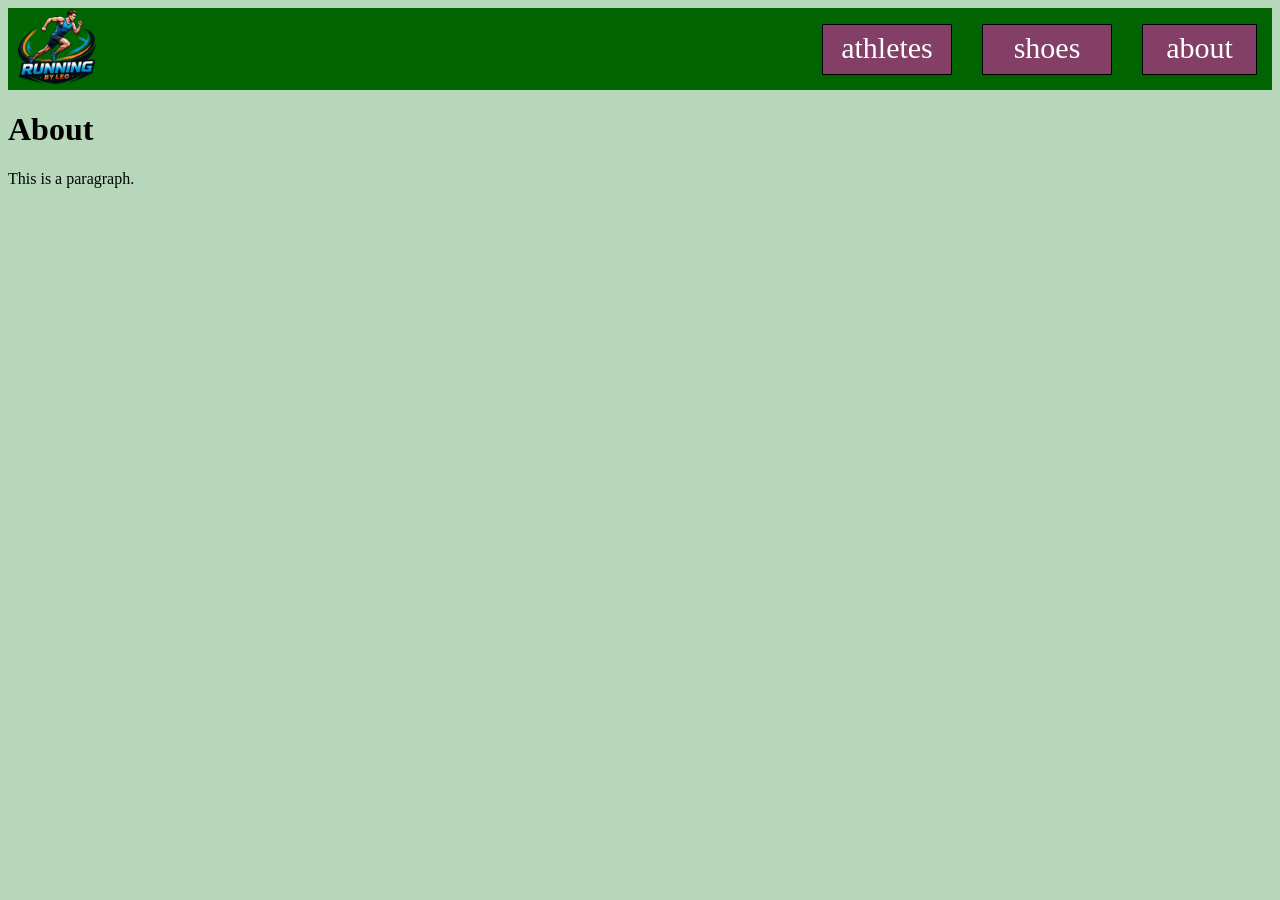
==== about.html @ 7c8d3b62 "v4" ====
<!DOCTYPE html>
<html>
<head>
<title>Running</title>
<link rel="icon" type="image/x-icon" href="images/logo.png">
<link rel="stylesheet" href="style.css">
</head>
<body>

<div class="container-nav">
  <div id="logo"><a href="index.html"><img src="images/logo.png" width="80px"></a></div>
  <div class="button"id="athletes">athletes</div>
  <div class="button"id="shoes">shoes</div>
  <div class="button"id="about">about</div>
  </div>

<h1>About</h1>
<p>This is a paragraph.</p>

</body>
</html>
---- style.css ----
@media screen and (min-width: 480px) {
  body {
    background-color:#B6D7B9;
  
a{
  color: white;
  text-decoration: none;
}
  
}.container-nav {
  display: grid;
  grid-template-columns: 200px 1fr 130px 130px 130px ;
  grid-template-rows:  1px 20px 1px;
  padding: 0px;
  gap: 30px;
  background-color: darkgreen;
  
}
.container-nav div {
  border: 1px solid black;
  padding: 10px;
  font-size: 30px;
  padding-top: 0; 
}

#logo{ 
grid-column-start: 1;
grid-row-start: 1;
grid-row-end: 4;
padding: 10;
margin-top: 1px;
margin-bottom: 10px;
border: 0px;
}


#athletes{
  grid-column-start: 3;
  background-color: #843F66;
  color: white;
  text-align: center;
  grid-row-start: 2;
  grid-row-end: 4;
  padding-top: 6px;
  margin-bottom: 15px;
  margin-top: -15px;
}

#shoes{
  text-decoration: none;
  grid-column-start: 4;
  background-color: #843F66;
  color: white;
  text-align: center;
  grid-row-start: 2;
  grid-row-end: 4;
  padding-top: 6px;
  margin-bottom: 15px;
  margin-top: -15px;
}

#about{
    grid-column-start: 5;
  background-color: #843F66;
  color: white;
  text-align: center;
  grid-row-start: 2;
  grid-row-end: 4;
  padding-top: 6px;
  margin-bottom: 15px;
  margin-top: -15px;
  margin-right: 15px;
}



}
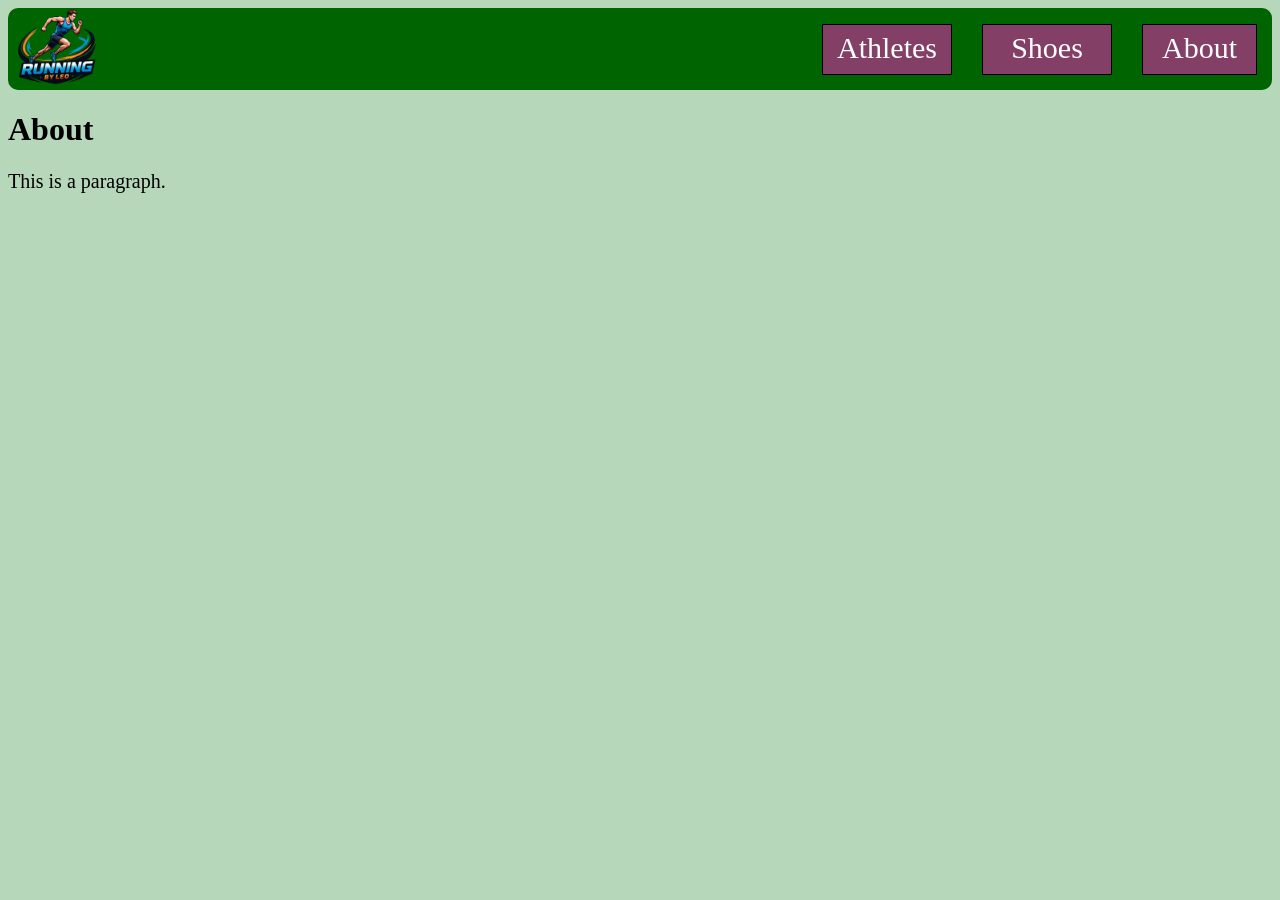
==== commit cfb9999b: "v5 - added content to athletes page" ====
--- a/about.html
+++ b/about.html
@@ -9,9 +9,9 @@
 
 <div class="container-nav">
   <div id="logo"><a href="index.html"><img src="images/logo.png" width="80px"></a></div>
-  <div class="button"id="athletes">athletes</div>
-  <div class="button"id="shoes">shoes</div>
-  <div class="button"id="about">about</div>
+  <div id="athletes"><a href="athletes.html">Athletes</a></div>
+  <div id="shoes"><a href="shoes.html">Shoes</a></div>
+  <div id="about"><a href="about.html">About</a></div>
   </div>
 
 <h1>About</h1>
--- a/style.css
+++ b/style.css
@@ -1,19 +1,35 @@
+a{
+  color: white;
+  text-decoration: none;
+}
+
+h2{
+  margin: 0;
+}
+
+img{
+  border-radius: 15px;
+}
+
+p{
+  font-size: 20px;
+}
+
 @media screen and (min-width: 480px) {
   body {
     background-color:#B6D7B9;
   
-a{
-  color: white;
-  text-decoration: none;
+  
 }
-  
-}.container-nav {
+
+.container-nav {
   display: grid;
   grid-template-columns: 200px 1fr 130px 130px 130px ;
   grid-template-rows:  1px 20px 1px;
   padding: 0px;
   gap: 30px;
   background-color: darkgreen;
+  border-radius: 10px;
   
 }
 .container-nav div {
@@ -73,5 +89,47 @@
 }
 
 
+.container-body {
+  display: grid;
+  grid-template-columns: 2fr 1fr 1fr 1fr 1fr ;
+  grid-template-rows:  100px 3fr 1fr 3fr 2fr;
+  padding: 10px;
+  border-radius: 10px;
+  margin-top: 10px;
+}
+.container-body div {
+  border: 0px solid black;
+  padding: 10px;
+  font-size: 30px;
+  padding-top: 0; 
+}
 
-}+.header{ 
+grid-column-start: 1;
+grid-column-end: 2;
+grid-row-start: 1;
+margin: 0;
+}
+
+#jakob{ 
+grid-column-start: 1;
+grid-column-end: 2;
+grid-row-start: 2;
+margin: 0;
+}
+
+#josh{ 
+grid-column-start: 2;
+grid-column-end: 4;
+grid-row-start: 2;
+margin: 0;
+}
+
+#sam{ 
+grid-column-start: 4;
+grid-column-end: 6;
+grid-row-start: 2;
+margin: 0;
+}
+
+}
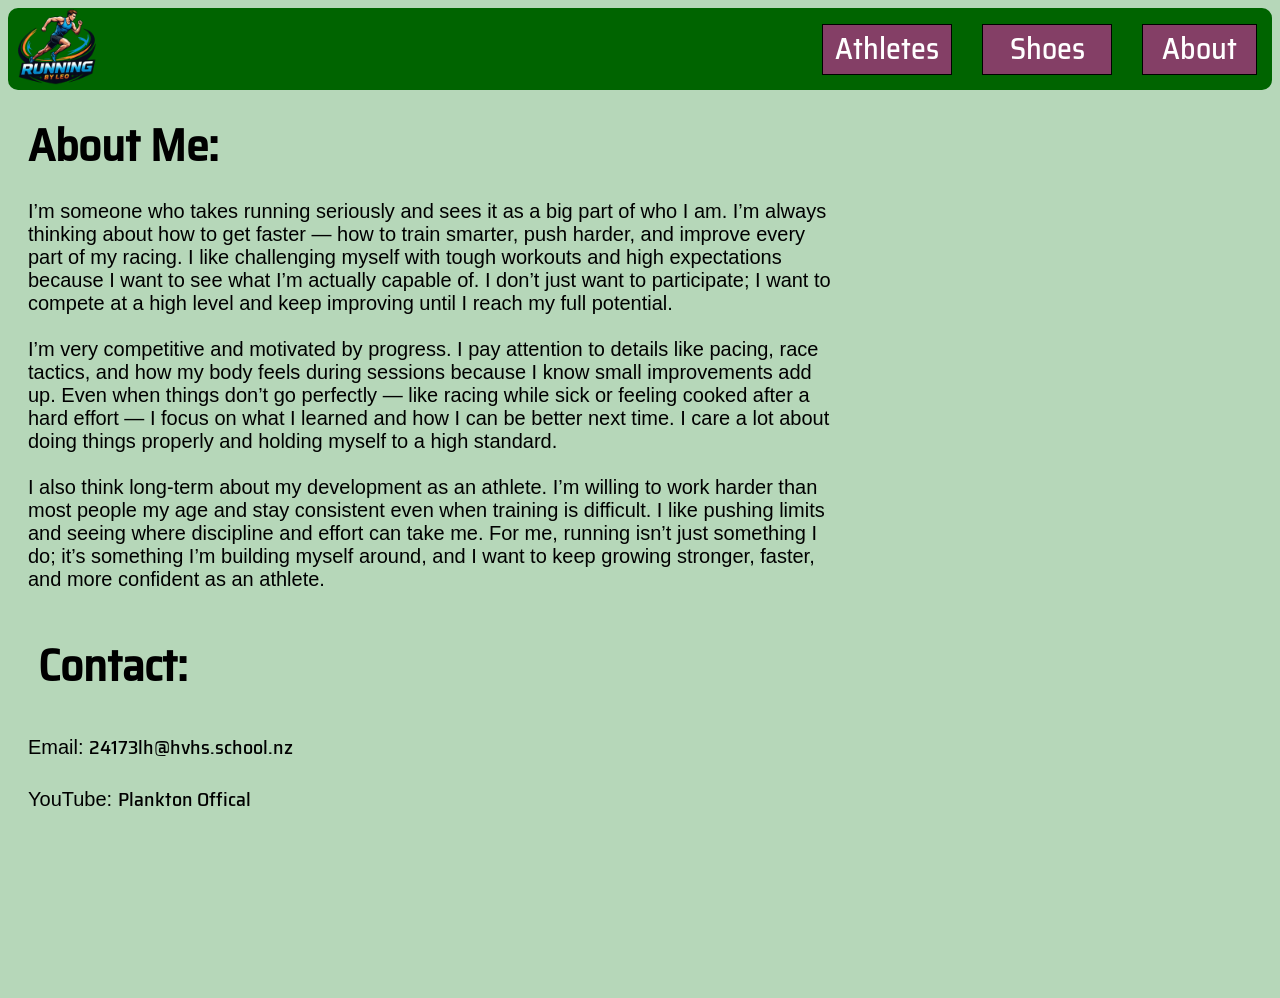
==== commit 957550ce: "3 lessons worth" ====
--- a/about.html
+++ b/about.html
@@ -14,8 +14,30 @@
   <div id="about"><a href="about.html">About</a></div>
   </div>
 
-<h1>About</h1>
-<p>This is a paragraph.</p>
+
+  <div class="container-about"> 
+  <div class="header"><h2>About Me: </h2>
+</div>
+  
+  <div id="about_me">
+  <p>I’m someone who takes running seriously and sees it as a big part of who I am. I’m always thinking about how to get faster — how to train smarter, push harder, and improve every part of my racing. I like challenging myself with tough workouts and high expectations because I want to see what I’m actually capable of. I don’t just want to participate; I want to compete at a high level and keep improving until I reach my full potential.
+<br>
+<br>
+I’m very competitive and motivated by progress. I pay attention to details like pacing, race tactics, and how my body feels during sessions because I know small improvements add up. Even when things don’t go perfectly — like racing while sick or feeling cooked after a hard effort — I focus on what I learned and how I can be better next time. I care a lot about doing things properly and holding myself to a high standard.
+<br>
+<br>
+I also think long-term about my development as an athlete. I’m willing to work harder than most people my age and stay consistent even when training is difficult. I like pushing limits and seeing where discipline and effort can take me. For me, running isn’t just something I do; it’s something I’m building myself around, and I want to keep growing stronger, faster, and more confident as an athlete.
+</p>
+  </div>
+  <div id="contact">
+<div class="header"><h2>Contact:</h2></div>
+<p>Email: <a href="mailto:24173lh@hvhs.school.nz">24173lh@hvhs.school.nz</a> </p>
+<p>YouTube: <a href="https://www.youtube.com/@PlanktonSipkin">Plankton Offical</a> </p>
+</div>
+</div>
+  
+
+
 
 </body>
 </html>
--- a/style.css
+++ b/style.css
@@ -1,5 +1,4 @@
 a{
-  color: white;
   text-decoration: none;
 }
 
@@ -13,6 +12,12 @@
 
 p{
   font-size: 20px;
+  font-family: Helvetica;
+}
+
+@font-face {
+  font-family:myFont;
+  src: url(SairaSemiCondensed-Medium.ttf);
 }
 
 @media screen and (min-width: 480px) {
@@ -30,6 +35,11 @@
   gap: 30px;
   background-color: darkgreen;
   border-radius: 10px;
+  font-family: myFont;
+  a{
+  color: white;
+  text-decoration: none;
+}
   
 }
 .container-nav div {
@@ -43,7 +53,8 @@
 grid-column-start: 1;
 grid-row-start: 1;
 grid-row-end: 4;
-padding: 10;
+padding: 0;
+padding-left: 10px;
 margin-top: 1px;
 margin-bottom: 10px;
 border: 0px;
@@ -57,7 +68,6 @@
   text-align: center;
   grid-row-start: 2;
   grid-row-end: 4;
-  padding-top: 6px;
   margin-bottom: 15px;
   margin-top: -15px;
 }
@@ -70,7 +80,6 @@
   text-align: center;
   grid-row-start: 2;
   grid-row-end: 4;
-  padding-top: 6px;
   margin-bottom: 15px;
   margin-top: -15px;
 }
@@ -82,7 +91,6 @@
   text-align: center;
   grid-row-start: 2;
   grid-row-end: 4;
-  padding-top: 6px;
   margin-bottom: 15px;
   margin-top: -15px;
   margin-right: 15px;
@@ -96,11 +104,16 @@
   padding: 10px;
   border-radius: 10px;
   margin-top: 10px;
+  font-family: myFont;
+  a{
+  color: black;
+  text-decoration: none;
+}
+
 }
 .container-body div {
   border: 0px solid black;
   padding: 10px;
-  font-size: 30px;
   padding-top: 0; 
 }
 
@@ -109,6 +122,8 @@
 grid-column-end: 2;
 grid-row-start: 1;
 margin: 0;
+font-size: 40px;
+font-family: myFont;
 }
 
 #jakob{ 
@@ -116,6 +131,7 @@
 grid-column-end: 2;
 grid-row-start: 2;
 margin: 0;
+font-family: myFont;
 }
 
 #josh{ 
@@ -132,4 +148,117 @@
 margin: 0;
 }
 
-}
+#vomero{ 
+grid-column-start: 1;
+grid-column-end: 2;
+grid-row-start: 2;
+margin: 0;
+font-family: myFont;
+}
+
+#vaporfly{ 
+grid-column-start: 2;
+grid-column-end: 4;
+grid-row-start: 2;
+margin: 0;
+}
+
+#victory{ 
+grid-column-start: 4;
+grid-column-end: 6;
+grid-row-start: 2;
+margin: 0;
+}
+
+  .container-home {
+    display: grid;
+    grid-template-columns: 1fr 1fr 1fr;
+    grid-template-rows: 1fr 1fr 1fr;
+    padding: 10px;
+    border-radius: 10px;
+    margin-top: 10px;
+    font-family: myFont;
+  }
+
+  .container-home a {
+    color: black;
+    text-decoration: none;
+  }
+
+  .container-home div {
+    border: 0px solid black;
+    padding: 10px;
+    font-size: 30px;
+    padding-top: 0;
+  }
+
+#shoe{
+grid-column-start: 1;
+grid-column-end: 3;
+grid-row-start: 1;
+margin: 0;
+font-family: myFont;
+}
+
+#athlete{
+grid-column-start: 1;
+grid-column-end: 3;
+grid-row-start: 2;
+margin: 0;
+font-family: myFont;
+}
+
+#about-me-home{
+grid-column-start: 1;
+grid-column-end: 3;
+grid-row-start: 3;
+margin: 0;
+font-family: myFont;
+}
+
+
+
+
+.container-about {
+    display: grid;
+    grid-template-columns: 1fr 1fr 1fr;
+    grid-template-rows: 70px 450px 50px 300px;
+    padding: 10px;
+    border-radius: 10px;
+    margin-top: 10px;
+    font-family: myFont;
+  }
+
+  .container-about a {
+    color: black;
+    text-decoration: none;
+    font-family: myFont;
+  }
+
+  .container-about div {
+    border: 0px solid black;
+    padding: 10px;
+    font-size: 30px;
+    padding-top: 0;
+  }
+
+  #about_me {
+    grid-column-start: 1;
+    grid-column-end: 3;
+    grid-row-start: 2;
+    margin: 0;
+    font-family: myFont;
+  }
+
+  #contact {
+    grid-column-start: 1;
+    grid-column-end: 3;
+    grid-row-start: 3;
+    grid-row-end: 3;
+    margin: 0;
+    font-family: myFont;
+  }
+
+}
+
+
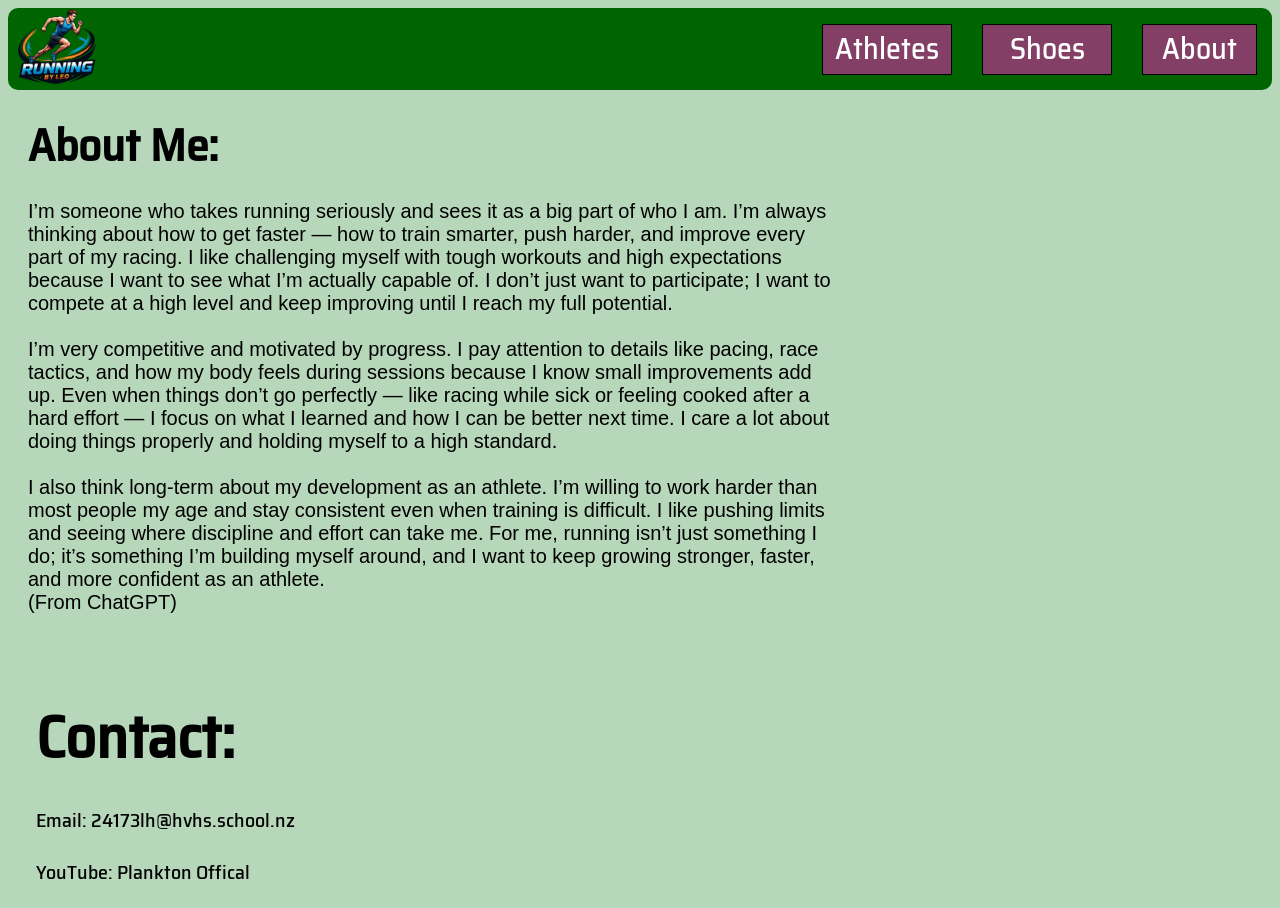
==== commit 19e5ee1f: "added hover" ====
--- a/about.html
+++ b/about.html
@@ -26,17 +26,19 @@
 I’m very competitive and motivated by progress. I pay attention to details like pacing, race tactics, and how my body feels during sessions because I know small improvements add up. Even when things don’t go perfectly — like racing while sick or feeling cooked after a hard effort — I focus on what I learned and how I can be better next time. I care a lot about doing things properly and holding myself to a high standard.
 <br>
 <br>
-I also think long-term about my development as an athlete. I’m willing to work harder than most people my age and stay consistent even when training is difficult. I like pushing limits and seeing where discipline and effort can take me. For me, running isn’t just something I do; it’s something I’m building myself around, and I want to keep growing stronger, faster, and more confident as an athlete.
+I also think long-term about my development as an athlete. I’m willing to work harder than most people my age and stay consistent even when training is difficult. I like pushing limits and seeing where discipline and effort can take me. For me, running isn’t just something I do; it’s something I’m building myself around, and I want to keep growing stronger, faster, and more confident as an athlete. <br> (From ChatGPT)
 </p>
   </div>
-  <div id="contact">
+ 
+</div>
+  
+<footer>
+<div class="contact">
 <div class="header"><h2>Contact:</h2></div>
 <p>Email: <a href="mailto:24173lh@hvhs.school.nz">24173lh@hvhs.school.nz</a> </p>
 <p>YouTube: <a href="https://www.youtube.com/@PlanktonSipkin">Plankton Offical</a> </p>
 </div>
-</div>
-  
-
+</footer>
 
 
 </body>
--- a/style.css
+++ b/style.css
@@ -29,7 +29,7 @@
 
 .container-nav {
   display: grid;
-  grid-template-columns: 200px 1fr 130px 130px 130px ;
+  grid-template-columns: 100px 1fr 130px 130px 130px ;
   grid-template-rows:  1px 20px 1px;
   padding: 0px;
   gap: 30px;
@@ -58,8 +58,16 @@
 margin-top: 1px;
 margin-bottom: 10px;
 border: 0px;
-}
-
+transition: 0.2s;
+}
+
+#logo img{
+  transition: 0.2s;
+}
+
+#logo:hover img{
+  transform: scale(1.2);
+}
 
 #athletes{
   grid-column-start: 3;
@@ -70,6 +78,12 @@
   grid-row-end: 4;
   margin-bottom: 15px;
   margin-top: -15px;
+  transition: 0.2s;
+}
+
+#athletes:hover{
+  transform: scale(1.2);
+  box-shadow: 0 0 10px rgba(0,0,0,0.3);
 }
 
 #shoes{
@@ -82,10 +96,16 @@
   grid-row-end: 4;
   margin-bottom: 15px;
   margin-top: -15px;
+  transition: 0.2s;
+}
+
+#shoes:hover{
+  transform: scale(1.2);
+  box-shadow: 0 0 10px rgba(0,0,0,0.3);
 }
 
 #about{
-    grid-column-start: 5;
+  grid-column-start: 5;
   background-color: #843F66;
   color: white;
   text-align: center;
@@ -94,13 +114,19 @@
   margin-bottom: 15px;
   margin-top: -15px;
   margin-right: 15px;
+transition: 0.2s;
+}
+
+#about:hover{
+  transform: scale(1.2);
+  box-shadow: 0 0 10px rgba(0,0,0,0.3);
 }
 
 
 .container-body {
   display: grid;
   grid-template-columns: 2fr 1fr 1fr 1fr 1fr ;
-  grid-template-rows:  100px 3fr 1fr 3fr 2fr;
+  grid-template-rows:  100px 3fr 1fr;
   padding: 10px;
   border-radius: 10px;
   margin-top: 10px;
@@ -173,7 +199,7 @@
   .container-home {
     display: grid;
     grid-template-columns: 1fr 1fr 1fr;
-    grid-template-rows: 1fr 1fr 1fr;
+    grid-template-rows: 1fr 50px 1fr 50px 0.5fr;
     padding: 10px;
     border-radius: 10px;
     margin-top: 10px;
@@ -197,32 +223,54 @@
 grid-column-end: 3;
 grid-row-start: 1;
 margin: 0;
-font-family: myFont;
+margin-left: 10px;
+font-family: myFont;
+transition: 0.2s;
+border-radius: 20px;
+}
+
+#shoe:hover{
+  transform: scale(1.05);
+  box-shadow: 0 0 10px rgba(0,0,0,0.3);
 }
 
 #athlete{
-grid-column-start: 1;
-grid-column-end: 3;
-grid-row-start: 2;
-margin: 0;
-font-family: myFont;
-}
-
-#about-me-home{
 grid-column-start: 1;
 grid-column-end: 3;
 grid-row-start: 3;
 margin: 0;
-font-family: myFont;
-}
-
-
+margin-left: 10px;
+font-family: myFont;
+transition: 0.2s;
+border-radius: 20px;
+}
+
+#athlete:hover{
+  transform: scale(1.05);
+  box-shadow: 0 0 10px rgba(0,0,0,0.3);
+}
+
+#about-me-home{
+grid-column-start: 1;
+grid-column-end: 3;
+grid-row-start: 5;
+margin: 0;
+margin-left: 10px;
+font-family: myFont;
+transition: 0.2s;
+border-radius: 20px;
+}
+
+#about-me-home:hover{
+  transform: scale(1.05);
+  box-shadow: 0 0 10px rgba(0,0,0,0.3);
+}
 
 
 .container-about {
     display: grid;
     grid-template-columns: 1fr 1fr 1fr;
-    grid-template-rows: 70px 450px 50px 300px;
+    grid-template-rows: 70px 450px 50px ;
     padding: 10px;
     border-radius: 10px;
     margin-top: 10px;
@@ -250,15 +298,21 @@
     font-family: myFont;
   }
 
-  #contact {
-    grid-column-start: 1;
-    grid-column-end: 3;
-    grid-row-start: 3;
-    grid-row-end: 3;
+  .contact {
     margin: 0;
-    font-family: myFont;
-  }
-
-}
-
-
+    margin-left: 28px;
+    font-family: myFont;
+  }
+
+.contact a{
+  color: black;
+  font-family: myFont;
+}
+.contact p{
+  color: black;
+  font-family: myFont;
+}
+
+}
+
+
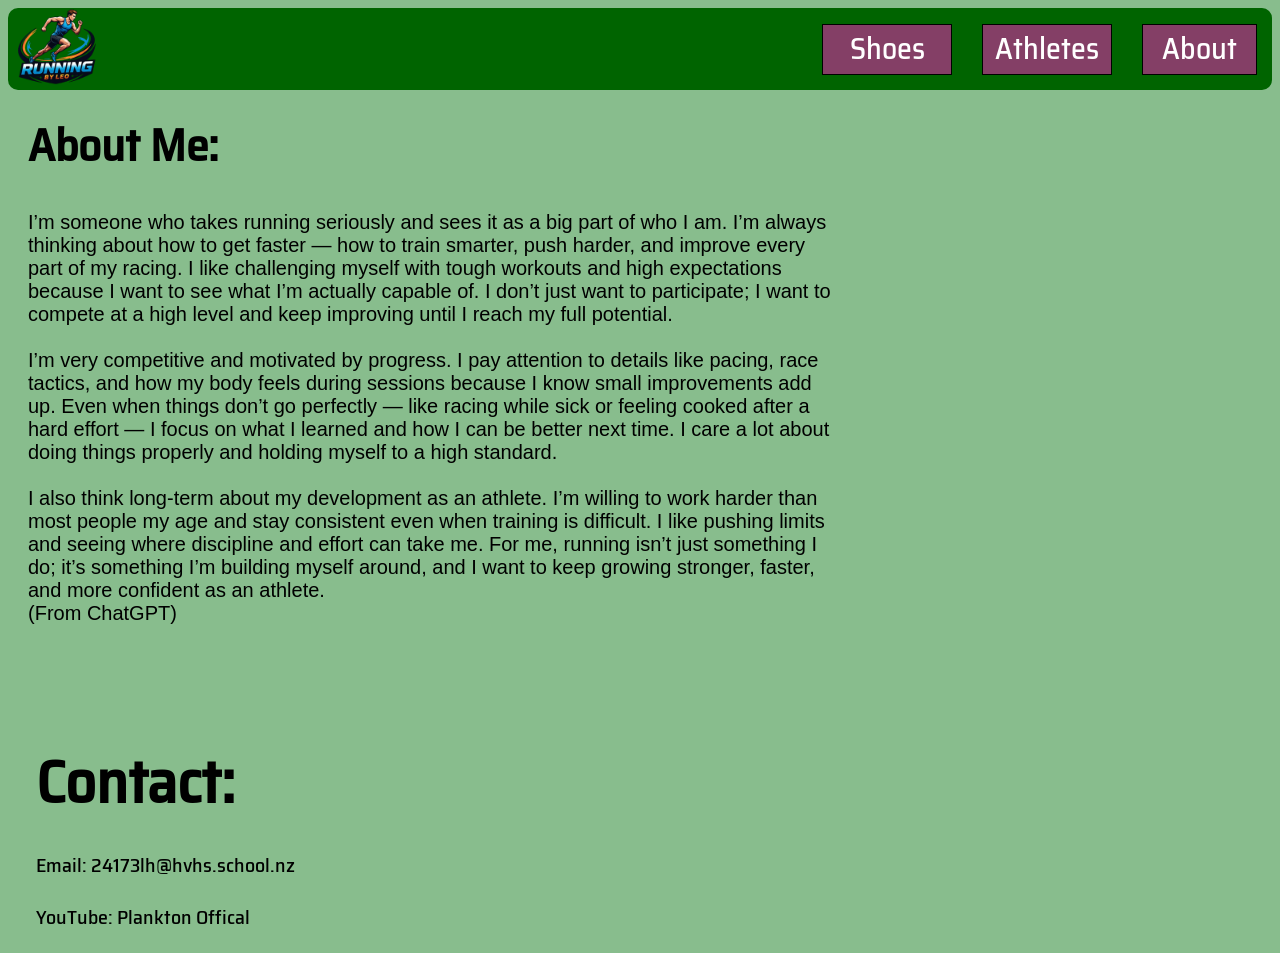
==== commit bcc8c30b: "added viewport tag" ====
--- a/about.html
+++ b/about.html
@@ -4,6 +4,7 @@
 <title>Running</title>
 <link rel="icon" type="image/x-icon" href="images/logo.png">
 <link rel="stylesheet" href="style.css">
+<meta name="viewport" content="width=device-width, initial-scale=1.0">
 </head>
 <body>
 
--- a/style.css
+++ b/style.css
@@ -20,12 +20,423 @@
   src: url(SairaSemiCondensed-Medium.ttf);
 }
 
-@media screen and (min-width: 480px) {
+@media screen and (max-width: 1000px) {
   body {
-    background-color:#B6D7B9;
+    background-color:#88bd8d;
   
+  }
+
+.container-nav{
+  display: grid;
+  grid-template-columns: 70px 1fr 25% 25% 25% ;
+  grid-template-rows:  1px 20px 1px;
+  padding: 0px;
+  column-gap: 2%;
+  row-gap: 25px;
+  background-color: darkgreen;
+  border-radius: 10px;
+  font-family: myFont;
+}
+
+.container-nav a{
+  color: white;
+  text-decoration: none;
+}
+
+.container-nav-big{
+  display: none
+}
   
-}
+
+.container-nav div {
+  border: 1px solid black;
+  padding: 7px;
+  font-size: 23px;
+  padding-top: 6px; 
+}
+
+#logo{ 
+grid-column-start: 1;
+grid-row-start: 1;
+grid-row-end: 4;
+padding: 0;
+padding-left: 10px;
+margin-top: 1px;
+margin-bottom: 10px;
+border: 0px;
+transition: 0.2s;
+}
+
+#logo img{
+  transition: 0.2s;
+  width: 70px;
+}
+
+#logo:hover img{
+  transform: scale(1.2);
+}
+
+
+#shoes{
+  text-decoration: none;
+  grid-column-start: 3;
+  background-color: #843F66;
+  color: white;
+  text-align: center;
+  grid-row-start: 2;
+  grid-row-end: 4;
+  margin-bottom: 9px;
+  margin-top: -15px;
+  transition: 0.2s;
+}
+
+#shoes:hover{
+  transform: scale(1.2);
+  box-shadow: 0 0 10px rgba(0,0,0,0.3);
+}
+
+#athletes{
+  grid-column-start: 4;
+  background-color: #843F66;
+  color: white;
+  text-align: center;
+  grid-row-start: 2;
+  grid-row-end: 4;
+  margin-bottom: 9px;
+  margin-top: -15px;
+  transition: 0.2s;
+}
+
+#athletes:hover{
+  transform: scale(1.2);
+  box-shadow: 0 0 10px rgba(0,0,0,0.3);
+}
+
+#about{
+  grid-column-start: 5;
+  background-color: #843F66;
+  color: white;
+  text-align: center;
+  grid-row-start: 2;
+  grid-row-end: 4;
+  margin-bottom: 9px;
+  margin-top: -15px;
+  margin-right: 15px;
+transition: 0.2s;
+}
+
+#about:hover{
+  transform: scale(1.2);
+  box-shadow: 0 0 10px rgba(0,0,0,0.3);
+}
+
+
+.container-body {
+  display: grid;
+  grid-template-columns: 2fr 1fr 1fr 1fr 1fr ;
+  grid-template-rows:  100px 1fr 1fr 1fr;
+  padding: 10px;
+  padding-left: 0px;
+  border-radius: 10px;
+  margin-top: 10px;
+  font-family: myFont;
+}
+
+ .container-body a{
+  color: black;
+  text-decoration: none;
+}
+
+.container-body p{
+  font-size: 25px;
+}
+
+.container-body h3{
+  font-size: 30px;
+}
+
+.container-body div {
+  border: 0px solid black;
+  padding: 10px;
+  padding-top: 0; 
+}
+
+.header{ 
+grid-column-start: 1;
+grid-column-end: 2;
+grid-row-start: 1;
+margin: 0;
+font-size: 40px;
+font-family: myFont;
+}
+
+#jakob{ 
+grid-column-start: 1;
+grid-column-end: 2;
+grid-row-start: 2;
+margin: 0;
+font-family: myFont;
+}
+
+#jakob img{
+  width: 90vw;
+}
+
+#josh{ 
+grid-column-start: 1;
+grid-column-end: 2;
+grid-row-start: 3;
+margin: 0;
+}
+
+#josh img{
+  width: 90vw;
+}
+
+#sam{ 
+grid-column-start: 1;
+grid-column-end: 2;
+grid-row-start: 4;
+margin: 0;
+}
+
+#sam img{
+  width: 90vw;
+}
+
+#vomero{ 
+grid-column-start: 1;
+grid-column-end: 2;
+grid-row-start: 2;
+margin: 0;
+font-family: myFont;
+}
+
+#vomero img{
+  width: 90vw;
+}
+
+#vaporfly{ 
+grid-column-start: 1;
+grid-column-end: 2;
+grid-row-start: 3;
+margin: 0;
+}
+
+#vaporfly img{
+  width: 90vw;
+}
+
+#victory{ 
+grid-column-start: 1;
+grid-column-end: 2;
+grid-row-start: 4;
+margin: 0;
+}
+
+#victory img{
+  width: 90vw;
+}
+
+  .container-home {
+    display: grid;
+    grid-template-columns: 1fr 1fr 1fr;
+    grid-template-rows: 18% 28% 50px 29% 50px 18%;
+    padding: 10px;
+    margin-bottom: 0px;
+    border-radius: 10px;
+    margin-top: 10px;
+    font-family: myFont;
+  }
+
+  .container-home a {
+    color: black;
+    text-decoration: none;
+  }
+
+   .container-home h6 {
+    margin-top: 0;
+    margin-bottom: 0;
+    font-size: 25px;
+  }
+
+  .container-home p{
+  font-size: 25px;
+}
+
+  .container-home div {
+    border: 0px solid black;
+    padding: 10px;
+    font-size: 30px;
+    padding-top: 0;
+  }
+
+#description{
+grid-column-start: 1;
+grid-column-end: 4;
+grid-row-start: 1;
+margin: 0;
+margin-left: 10px;
+font-family: myFont;
+transition: 0.2s;
+border-radius: 20px;
+}
+
+#shoe{
+grid-column-start: 1;
+grid-column-end: 4;
+grid-row-start: 2;
+margin: 0;
+margin-left: 10px;
+font-family: myFont;
+transition: 0.2s;
+border-radius: 20px;
+}
+
+#shoe:hover{
+  transform: scale(1.05);
+  box-shadow: 0 0 10px rgba(0,0,0,0.3);
+  background-color: #a5d4a9;
+}
+
+#vom{
+grid-column-start: 1;
+grid-column-end: 2;
+width: 30%;
+}
+#vp{
+grid-column-start: 2;
+grid-column-end: 3;
+width: 30%;
+}
+#vic{
+grid-column-start: 3;
+grid-column-end: 4;
+width: 30%;
+}
+
+#athlete{
+grid-column-start: 1;
+grid-column-end: 4;
+grid-row-start: 4;
+margin: 0;
+margin-left: 10px;
+font-family: myFont;
+transition: 0.2s;
+border-radius: 20px;
+}
+
+#athlete:hover{
+  transform: scale(1.05);
+  box-shadow: 0 0 10px rgba(0,0,0,0.3);
+  background-color:#a5d4a9 ;
+}
+
+#jak{
+grid-column-start: 1;
+grid-column-end: 2;
+width: 30%;
+}
+#jo{
+grid-column-start: 2;
+grid-column-end: 3;
+width: 30%;
+}
+#sammy{
+grid-column-start: 3;
+grid-column-end: 4;
+width: 30%;
+}
+
+#about-me-home{
+grid-column-start: 1;
+grid-column-end: 4;
+grid-row-start: 6;
+margin: 0;
+margin-left: 10px;
+font-family: myFont;
+transition: 0.2s;
+border-radius: 20px;
+}
+
+#about-me-home:hover{
+  transform: scale(1.05);
+  box-shadow: 0 0 10px rgba(0,0,0,0.3);
+  background-color: #a5d4a9;
+}
+
+
+.container-about {
+    display: grid;
+    grid-template-columns: 1fr 1fr 1fr;
+    grid-template-rows: auto auto 70px ;
+    padding: 10px;
+    border-radius: 10px;
+    margin-top: 10px;
+    font-family: myFont;
+  }
+
+  .container-about a {
+    color: black;
+    text-decoration: none;
+    font-family: myFont;
+  }
+
+  .container-about .header{
+    grid-column-start: 1;
+    grid-column-end: 4;
+  }
+
+  .container-about div {
+    border: 0px solid black;
+    padding: 10px;
+    font-size: 30px;
+    padding-top: 0;
+  }
+
+  #about_me {
+    grid-column-start: 1;
+    grid-column-end: 4;
+    grid-row-start: 2;
+    grid-row-end: 3;
+    margin: 0;
+    font-family: myFont;
+  }
+
+  .contact {
+    grid-column-start: 1;
+    grid-column-end: 2;
+    grid-row-start: 3;
+    grid-row-end: 4;
+    margin: 0;
+    margin-left: 28px;
+    font-family: myFont;
+  }
+
+.contact a{
+  color: black;
+  font-family: myFont;
+}
+
+.contact p{
+  color: black;
+  font-family: myFont;
+}
+
+#yt{
+  transition: 0.1s;
+border-radius: 10px;
+}
+
+
+
+}
+
+@media screen and (min-width: 1000px) {
+  body {
+    background-color:#88bd8d;
+  
+  }
 
 .container-nav {
   display: grid;
@@ -36,12 +447,18 @@
   background-color: darkgreen;
   border-radius: 10px;
   font-family: myFont;
-  a{
+}
+
+.container-nav a{
   color: white;
   text-decoration: none;
 }
+
+.container-nav-drop {
+  display: none
+}
   
-}
+
 .container-nav div {
   border: 1px solid black;
   padding: 10px;
@@ -69,7 +486,9 @@
   transform: scale(1.2);
 }
 
-#athletes{
+
+#shoes{
+  text-decoration: none;
   grid-column-start: 3;
   background-color: #843F66;
   color: white;
@@ -81,13 +500,12 @@
   transition: 0.2s;
 }
 
-#athletes:hover{
+#shoes:hover{
   transform: scale(1.2);
   box-shadow: 0 0 10px rgba(0,0,0,0.3);
 }
 
-#shoes{
-  text-decoration: none;
+#athletes{
   grid-column-start: 4;
   background-color: #843F66;
   color: white;
@@ -99,7 +517,7 @@
   transition: 0.2s;
 }
 
-#shoes:hover{
+#athletes:hover{
   transform: scale(1.2);
   box-shadow: 0 0 10px rgba(0,0,0,0.3);
 }
@@ -131,12 +549,13 @@
   border-radius: 10px;
   margin-top: 10px;
   font-family: myFont;
-  a{
+}
+
+ .container-body a{
   color: black;
   text-decoration: none;
 }
 
-}
 .container-body div {
   border: 0px solid black;
   padding: 10px;
@@ -199,7 +618,7 @@
   .container-home {
     display: grid;
     grid-template-columns: 1fr 1fr 1fr;
-    grid-template-rows: 1fr 50px 1fr 50px 0.5fr;
+    grid-template-rows: 11% 27% 50px 28% 50px 18%;
     padding: 10px;
     border-radius: 10px;
     margin-top: 10px;
@@ -209,6 +628,11 @@
   .container-home a {
     color: black;
     text-decoration: none;
+  }
+
+   .container-home h6 {
+    margin-top: 0;
+    margin-bottom: 0;
   }
 
   .container-home div {
@@ -218,7 +642,7 @@
     padding-top: 0;
   }
 
-#shoe{
+#description{
 grid-column-start: 1;
 grid-column-end: 3;
 grid-row-start: 1;
@@ -229,15 +653,27 @@
 border-radius: 20px;
 }
 
+#shoe{
+grid-column-start: 1;
+grid-column-end: 3;
+grid-row-start: 2;
+margin: 0;
+margin-left: 10px;
+font-family: myFont;
+transition: 0.2s;
+border-radius: 20px;
+}
+
 #shoe:hover{
   transform: scale(1.05);
   box-shadow: 0 0 10px rgba(0,0,0,0.3);
+  background-color: #a5d4a9;
 }
 
 #athlete{
 grid-column-start: 1;
 grid-column-end: 3;
-grid-row-start: 3;
+grid-row-start: 4;
 margin: 0;
 margin-left: 10px;
 font-family: myFont;
@@ -248,12 +684,13 @@
 #athlete:hover{
   transform: scale(1.05);
   box-shadow: 0 0 10px rgba(0,0,0,0.3);
+  background-color:#a5d4a9 ;
 }
 
 #about-me-home{
 grid-column-start: 1;
 grid-column-end: 3;
-grid-row-start: 5;
+grid-row-start: 6;
 margin: 0;
 margin-left: 10px;
 font-family: myFont;
@@ -264,13 +701,14 @@
 #about-me-home:hover{
   transform: scale(1.05);
   box-shadow: 0 0 10px rgba(0,0,0,0.3);
+  background-color: #a5d4a9;
 }
 
 
 .container-about {
     display: grid;
     grid-template-columns: 1fr 1fr 1fr;
-    grid-template-rows: 70px 450px 50px ;
+    grid-template-rows: auto auto 70px ;
     padding: 10px;
     border-radius: 10px;
     margin-top: 10px;
@@ -294,11 +732,16 @@
     grid-column-start: 1;
     grid-column-end: 3;
     grid-row-start: 2;
+    grid-row-end: 3;
     margin: 0;
     font-family: myFont;
   }
 
   .contact {
+    grid-column-start: 1;
+    grid-column-end: 2;
+    grid-row-start: 3;
+    grid-row-end: 4;
     margin: 0;
     margin-left: 28px;
     font-family: myFont;
@@ -308,11 +751,19 @@
   color: black;
   font-family: myFont;
 }
+
 .contact p{
   color: black;
   font-family: myFont;
 }
 
-}
-
-
+#yt{
+  transition: 0.1s;
+border-radius: 10px;
+}
+
+
+
+}
+
+
